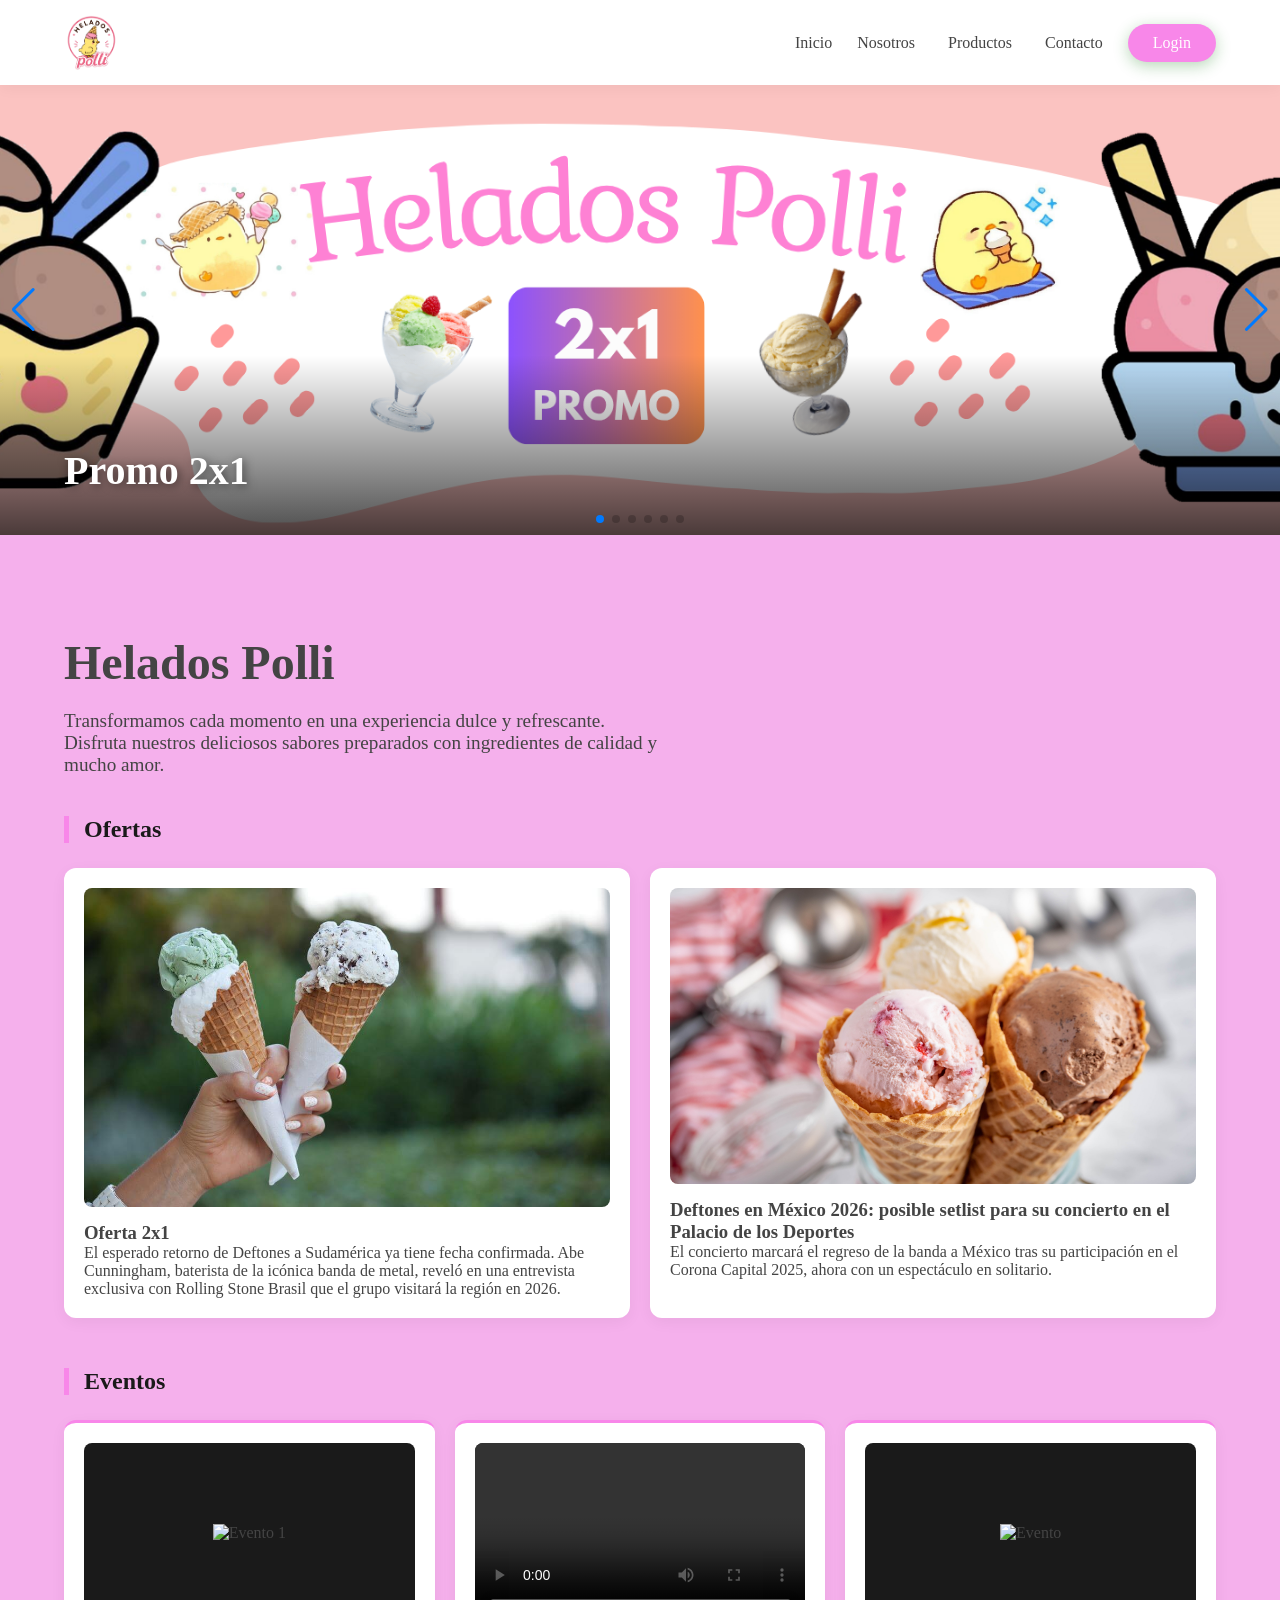
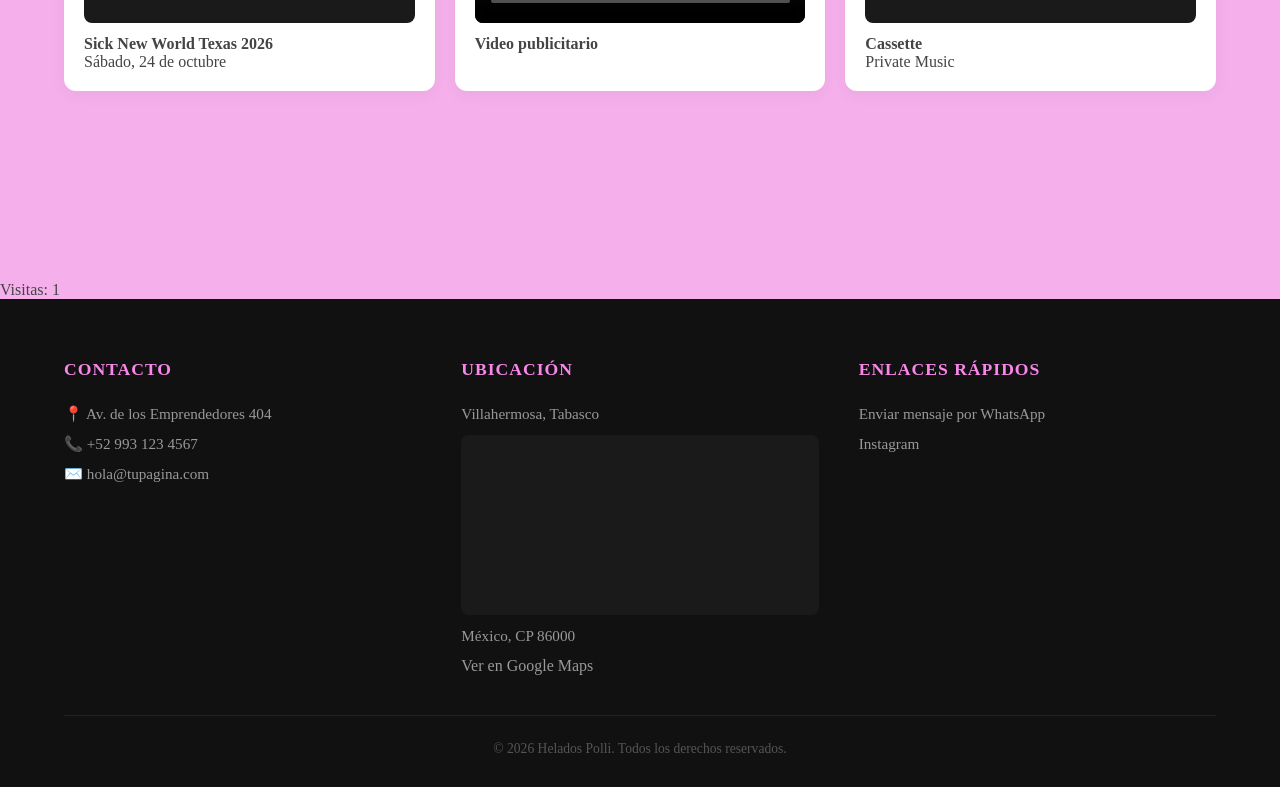
==== index.html @ 1c58d85c "Add files via upload" ====
<!DOCTYPE html>
<html lang="es">
<head>
    <!-- Swiper CSS -->
    <link rel="stylesheet" href="https://cdn.jsdelivr.net/npm/swiper@11/swiper-bundle.min.css" />
    <meta charset="UTF-8">
    <meta name="viewport" content="width=device-width, initial-scale=1.0">
    <title>Helados Polli</title>
        <!-- Google Fonts -->
    <link href="style.css" rel="stylesheet">
    <link rel='stylesheet' href='https://cdn-uicons.flaticon.com/4.0.0/uicons-regular-straight/css/uicons-regular-straight.css'>
    <link rel='stylesheet' href='https://cdn-uicons.flaticon.com/4.0.0/uicons-regular-rounded/css/uicons-regular-rounded.css'>
    <link rel='stylesheet' href='https://cdn-uicons.flaticon.com/4.0.0/uicons-regular-rounded/css/uicons-regular-rounded.css'>
    <link rel='stylesheet' href='https://cdn-uicons.flaticon.com/4.0.0/uicons-regular-rounded/css/uicons-regular-rounded.css'>
    <link rel='stylesheet' href='https://cdn-uicons.flaticon.com/4.0.0/uicons-brands/css/uicons-brands.css'>
    <link rel='stylesheet' href='https://cdn-uicons.flaticon.com/4.0.0/uicons-brands/css/uicons-brands.css'>
    <link rel='stylesheet' href='https://cdn-uicons.flaticon.com/4.0.0/uicons-brands/css/uicons-brands.css'>
    <link rel="shortcut icon" href="img/logo.png" type="image/x-icon">
</head>
<body>

    <header>
        <div class="container">
            <div class="logo">
                <!-- COLOCA TU LOGO AQUÍ -->
                <a href="index.html">
                    <img src="img/logo.png"  alt="Coloca tu logo aquí">
                </a>
            </div>

            <nav>
                <ul class="nav-menu">
                    <li><a href="index.html"><i class="fi fi-rs-map-marker-home"></i>Inicio</a></li>
                    <li><a href="nosotros.html">Nosotros</a></li>
                    <li><a href="servicios.html"><i class="fi fi-rr-shop"></i>Productos</a></li>
                    <li><a href="contacto.html"><i class="fi fi-rr-site-alt"></i>Contacto</a></li>
                    <li><a href="login.html" class="btn-login">Login</a></li>
                </ul>
            </nav>
        </div>
    </header>
<!-- Banner Principal -->
<div class="swiper mainBanner">
    <div class="swiper-wrapper">
        
        <!-- Slide 1 -->
        <div class="swiper-slide">
                <img src="banner/banner1.png" alt="Oferta 1">
                <div class="banner-content">
                    <div class="text-box">
                        <h1>Promo 2x1</h1>
                    </div>
                </div>
            </a>
        </div>

        <!-- Slide 2 -->
        <div class="swiper-slide">
                <img src="banner/banner2.png" alt="Oferta 2">
                <div class="banner-content">
                    <div class="text-box">
                    </div>
                </div>
            </a>
        </div>
        <!-- Slide 3 -->
        <div class="swiper-slide">
            <a href="https://www.youtube.com/watch?v=sPO81Fz4s2g" class="banner-link">
                <img src="banner/banner3.png" alt="Oferta 2">
                <div class="banner-content">
                    <div class="text-box">
                        <h1>Leathers</h1>
                    </div>
                </div>
            </a>
        </div>
                <!-- Slide 4 -->
        <div class="swiper-slide">
            <a href="https://www.amazon.com.mx/Deftones-CD-Collection-Private-Music/dp/B0FRNQT9QT" class="banner-link">
                <img src="banner/banner4.png" alt="Oferta 2">
                <div class="banner-content">
                    <div class="text-box">
                        <h1>Ohms/Private Music</h1>
                    </div>
                </div>
            </a>
        </div>
                <!-- Slide 5 -->
        <div class="swiper-slide">
            <a href="https://www.ebay.com/itm/157437047268" class="banner-link">
                <img src="banner/banner5.jpg" alt="Oferta 2">
                <div class="banner-content">
                    <div class="text-box">
                        <h1>Awakening Cat</h1>
                    </div>
                </div>
            </a>
        </div>
                <!-- Slide 6 -->
        <div class="swiper-slide">
            <a href="https://www.youtube.com/watch?v=9tmPBuSpmfA" class="banner-link">
                <img src="banner/banner6.png" alt="Oferta 2">
                <div class="banner-content">
                    <div class="text-box">
                        <h1>Digital Bath</h1>
                    </div>
                </div>
            </a>
        </div>

    </div>
    

    <!-- Controles -->
    <div class="swiper-button-next"></div>
    <div class="swiper-button-prev"></div>
    <div class="swiper-pagination"></div>
</div>
    <main class="container" style="padding: 100px 0;">
        <h1 style="font-size: 3rem; margin-bottom: 20px;">Helados Polli</h1>
        <p style="font-size: 1.2rem; max-width: 600px;">Transformamos cada momento en una experiencia dulce y refrescante. Disfruta nuestros deliciosos sabores preparados con ingredientes de calidad y mucho amor.</p>
        <!-- SECCIÓN DE NOTICIAS Y EVENTOS -->
        <section class="seccion-info">
            
            <!-- FILA DE 2 CUADROS (Noticias Destacadas) -->
            <h2 class="titulo-seccion">Ofertas</h2>
            <div class="contenedor-dos">
                <div class="cuadro cuadro-grande">
                    <div class="imagen-placeholder"><img src="img/oferta1.jpg" alt="Oferta 1"></div>
                    <h3>Oferta 2x1</h3>
                    <p>El esperado retorno de Deftones a Sudamérica ya tiene fecha confirmada. Abe Cunningham, baterista de la icónica banda de metal, reveló en una entrevista exclusiva con Rolling Stone Brasil que el grupo visitará la región en 2026.</p>
                </div>
                <div class="cuadro cuadro-grande">
                    <div class="imagen-placeholder"><img src="img/oferta2.jpg" alt="Oferta 2"></div>
                    <h3>Deftones en México 2026: posible setlist para su concierto en el Palacio de los Deportes</h3>
                    <p>El concierto marcará el regreso de la banda a México tras su participación en el Corona Capital 2025, ahora con un espectáculo en solitario.</p>
                    
                </div>
            </div>

            <!-- FILA DE 3 CUADROS (Eventos o Info Rápida) -->
            <h2 class="titulo-seccion">Eventos</h2>
            <div class="contenedor-tres">
    <!-- Cuadro con Imagen -->
    <div class="cuadro cuadro-pequeno">
        <div class="media-container">
            <img src="img/evento1.jpg" alt="Evento 1">
        </div>
        <h4>Sick New World Texas 2026</h4>
        <p>Sábado, 24 de octubre</p>
    </div>

    <!-- Cuadro con Video -->
    <div class="cuadro cuadro-pequeno">
        <div class="media-container">
            <video controls>
                <source src="video/video.mov" type="video/mp4">
                Tu navegador no soporta videos.
            </video>
        </div>
        <h4>Video publicitario</h4>
    </div>

    <!-- Cuadro con Info Rápida  -->
    <div class="cuadro cuadro-pequeno">
        <div class="media-container">
            <img src="img/evento2.jpg" alt="Evento">
        </div>
        <h4>Cassette</h4>
        <p>Private Music</p>
    </div>
</div>
</section>

        
    </main>
<script>
let visitas = localStorage.getItem("visitas");

if(visitas == null){
    visitas = 0;
}

visitas++;

localStorage.setItem("visitas", visitas);

document.write("Visitas: " + visitas);
</script>

    <footer>
        <div class="container">
            <div class="footer-grid">
                <div class="footer-col">
                    <h4>Contacto</h4>
                    <p>📍 Av. de los Emprendedores 404</p>
                    <p>📞 +52 993 123 4567</p>
                    <p>✉️ hola@tupagina.com</p>
                </div>
                <div class="footer-col">
                    <h4>Ubicación</h4>
                    <p>Villahermosa, Tabasco</p>
                    <div class="media-container">
                    <iframe src="https://www.google.com/maps/embed?pb=!1m18!1m12!1m3!1d3786.028294113652!2d-93.2198360260678!3d18.39156337310471!2m3!1f0!2f0!3f0!3m2!1i1024!2i768!4f13.1!3m3!1m2!1s0x85ee8cd7cc8ce477%3A0xe16984e99de48f21!2sPreparatoria%20Augusto%20Hern%C3%A1ndez%20Oliv%C3%A9!5e0!3m2!1ses!2smx!4v1779892371057!5m2!1ses!2smx" width="600" height="450" style="border:0;" allowfullscreen="" loading="lazy" referrerpolicy="no-referrer-when-downgrade"></iframe>
                    </div>
                    <p>México, CP 86000</p>
                    <a href="https://maps.app.goo.gl/w4E2ZMk2veeW3jpz5">Ver en Google Maps</a>
                </div>
                <div class="footer-col">
                    <h4>Enlaces Rápidos</h4>
                    <ul>
                        <li><a href="https://wa.me/9331549783?text=Hola,%20me%20gustaría%20recibir%20información%20sobre%20sus%20productos%20o%20servicios." target="_blank">Enviar mensaje por WhatsApp</a></li>
                        <li><a href="https://www.instagram.com/helados_polli/"><i class="fi fi-brands-instagram-circle"></i> Instagram</a></li>
                    </ul>
                </div>
            </div>
            <div class="footer-bottom">
                &copy; 2026 Helados Polli. Todos los derechos reservados.
            </div>
        </div>
    </footer>
<script src="https://cdn.jsdelivr.net/npm/swiper@11/swiper-bundle.min.js"></script>
<script src="banner.js"></script>
</body>
</html>
---- style.css ----
/* --- 1. VARIABLES --- */
:root {
    --color-primario: #f887e9; /* Color principal */
    --color-oscuro: #1a1a1a; /* Color oscuro para textos fuertes */
    --color-texto: #444; /* Color general del texto */
    --blanco: #ffffff; /* Color blanco */
    --sombra: 0 10px 30px rgba(0,0,0,0.1); /* Sombra suave */
    --transicion: all 0.4s cubic-bezier(0.165, 0.84, 0.44, 1); /* Animación suave */
}

/* Reset básico para quitar márgenes por defecto */
* {
    margin: 0;
    padding: 0;
    box-sizing: border-box; /* Evita que el padding rompa tamaños */
}

/* Configuración general del body */
body {
    font-family: 'Times New Roman', Times, serif; /* Fuente */
    background-color: #f5b0ec; /* Fondo claro */
    color: var(--color-texto); /* Color del texto */
    display: flex;
    flex-direction: column;
    min-height: 100vh; /* Para que el footer quede abajo */
}

/* Contenedor centrado */
.container {
    width: 90%;
    max-width: 1200px; /* Ancho máximo */
    margin: 0 auto; /* Centrar */
}

/* --- 2. HEADER Y LOGO --- */
header {
    background: var(--blanco); /* Fondo blanco */
    padding: 15px 0;
    box-shadow: 0 2px 15px rgba(0,0,0,0.05); /* Sombra ligera */
    position: sticky; /* Se queda fijo arriba */
    top: 0;
    z-index: 1000; /* Siempre encima */
}

/* Alinea logo y menú */
header .container {
    display: flex;
    justify-content: space-between;
    align-items: center;
}

/* CONFIGURACIÓN DEL LOGO */
.logo img {
    height: 55px; /* Tamaño del logo */
    width: auto;
    display: block;
}

/* --- 3. NAVEGACIÓN Y MENÚ --- */
.nav-menu {
    display: flex; /* Menú en fila */
    list-style: none; /* Quita viñetas */
    align-items: center;
}

/* Separación entre opciones */
.nav-menu > li {
    margin-left: 25px;
    position: relative; /* Necesario para submenú */
}

/* Estilo de enlaces */
.nav-menu a {
    text-decoration: none;
    color: var(--color-oscuro);
    font-weight: 500;
    padding: 10px 0;
    transition: var(--transicion);
    display: block;

    /* Permite alinear iconos con texto */
    display: inline-flex; 
    align-items: center; 
    gap: 8px; 
    text-decoration: none; 
    color: inherit;
}

/* Línea animada debajo del menú */
.nav-menu > li > a::after {
    content: '';
    position: absolute;
    width: 0; /* Empieza invisible */
    height: 2px;
    bottom: 0;
    left: 0;
    background-color: var(--color-primario);
    transition: var(--transicion);
}

/* Cuando pasas el mouse aparece la línea */
.nav-menu > li:hover > a::after {
    width: 100%;
}

/* Cambio de color al pasar el mouse */
.nav-menu a:hover {
    color: var(--color-primario);
}

/* --- 4. SUBMENÚ DESPLEGABLE --- */
.dropdown-content {
    position: absolute;
    top: 120%; /* Debajo del menú */
    left: -20px;
    background: var(--blanco);
    min-width: 220px;
    padding: 15px 0;
    list-style: none;
    border-radius: 12px; /* Bordes redondeados */
    box-shadow: var(--sombra);

    /* Oculto por defecto */
    opacity: 0;
    visibility: hidden;
    transform: translateY(20px); /* Baja un poco */
    transition: var(--transicion);
}

/* Mostrar el submenú al pasar el mouse */
.dropdown:hover .dropdown-content {
    opacity: 1;
    visibility: visible;
    transform: translateY(0);
}

/* Estilo de opciones del submenú */
.dropdown-content li a {
    padding: 12px 25px;
    font-size: 0.9rem;
    color: var(--color-texto);
    font-weight: 400;
}

/* Hover en submenú */
.dropdown-content li a:hover {
    background-color: #fdcff7;
    color: var(--color-primario);
    padding-left: 30px; /* Se mueve a la derecha */
}

/* Botón Login resaltado */
.btn-login {
    background-color: var(--color-primario);
    color: var(--blanco) !important;
    padding: 10px 25px !important;
    border-radius: 50px; /* Forma redonda */
    box-shadow: 0 4px 15px rgba(21, 124, 21, 0.3);
}

/* Efecto hover del botón */
.btn-login:hover {
    transform: translateY(-2px); /* Se levanta */
    box-shadow: 0 6px 20px rgba(21, 124, 21, 0.3);
}

/* --- 5. RESPONSIVE --- */
@media (max-width: 850px) {

    /* Header en columna */
    header .container {
        flex-direction: column;
        gap: 20px;
    }

    /* Menú se adapta */
    .nav-menu {
        flex-wrap: wrap;
        justify-content: center;
    }

    .nav-menu li {
        margin: 5px 15px;
    }

    /* Submenú en móvil */
    .dropdown-content {
        position: static; /* Ya no flotante */
        box-shadow: none;
        opacity: 1;
        visibility: visible;
        transform: none;
        display: none; /* Oculto */
        background: #f1f1f1;
    }

    /* Mostrar al hacer hover */
    .dropdown:hover .dropdown-content {
        display: block;
    }
}

/* --- 6. FOOTER 3 COLUMNAS --- */
footer {
    background: #111;
    color: #fff;
    padding: 60px 0 30px;
    margin-top: auto; /* Empuja el footer abajo */
}

/* Grid para dividir en columnas */
.footer-grid {
    display: grid;
    grid-template-columns: repeat(auto-fit, minmax(250px, 1fr)); /* Responsive */
    gap: 40px;
    margin-bottom: 40px;
}

/* Títulos del footer */
.footer-col h4 {
    color: var(--color-primario);
    margin-bottom: 25px;
    font-size: 1.1rem;
    text-transform: uppercase;
    letter-spacing: 1px;
}

/* Texto del footer */
.footer-col p, .footer-col li {
    color: #999;
    font-size: 0.95rem;
    margin-bottom: 12px;
}

/* Quita viñetas */
.footer-col ul { 
    list-style: none; 
}

/* Enlaces del footer */
.footer-col a {
    color: #999;
    text-decoration: none;
    transition: var(--transicion);
}

/* Hover enlaces */
.footer-col a:hover {
    color: var(--blanco);
}

/* Parte inferior del footer */
.footer-bottom {
    text-align: center;
    border-top: 1px solid #222;
    padding-top: 25px;
    color: #555;
    font-size: 0.85rem;
}
/* ESTILOS CSS PARA ESTA SECCIÓN (Agrégalos a tu bloque <style>) */

    .seccion-info {
        padding: 40px 0;
    }

    .titulo-seccion {
        margin-bottom: 25px;
        color: var(--color-oscuro);
        border-left: 5px solid var(--color-primario);
        padding-left: 15px;
    }

    /* Contenedores Flexbox */
    .contenedor-dos, .contenedor-tres {
        display: flex;
        gap: 20px;
        flex-wrap: wrap; /* Para que sea responsivo */
        margin-bottom: 50px;
    }

    /* Estilo base de los cuadros */
    .cuadro {
        background: var(--blanco);
        border-radius: 12px;
        padding: 20px;
        box-shadow: 0 4px 15px rgba(0,0,0,0.05);
        transition: transform 0.3s ease;
    }

    .cuadro:hover {
        transform: translateY(-5px);
    }

    /* Tamaños específicos */
    .cuadro-grande {
        flex: 1 1 calc(50% - 20px); /* 2 cuadros por fila */
        min-width: 300px;
    }

    .cuadro-pequeno {
        flex: 1 1 calc(33.33% - 20px); /* 3 cuadros por fila */
        min-width: 250px;
        border-top: 3px solid var(--color-primario);
        align-items: center;
    }
.imagen-placeholder {
    width: 100%;
    height: auto;       /* Ya no obligamos a que mida 200px */
    overflow: hidden;
    border-radius: 8px;
    margin-bottom: 15px;
}

.imagen-placeholder img {
    width: 100%;        /* Ocupa todo el ancho disponible */
    height: auto;       /* Mantiene su proporción natural */
    display: block;
}
  
    /* Elementos internos 
    .imagen-placeholder {
        background: #eee;
        height: 150px;
        display: flex;
        align-items: center;
        justify-content: center;
        border-radius: 8px;
        margin-bottom: 15px;
        color: #888;
    }*/

    .leer-mas {
        display: inline-block;
        margin-top: 15px;
        color: var(--color-primario);
        text-decoration: none;
        font-weight: 600;
        font-size: 0.9rem;
    }
    /* Contenedor universal para fotos y videos */
.media-container {
    width: 100%;
    height: 180px;         /* Altura fija para que los 3 cuadros estén parejos */
    background-color: #1a1a1a; /* Fondo oscuro para resaltar el contenido */
    display: flex;
    align-items: center;
    justify-content: center;
    border-radius: 8px;
    margin-bottom: 12px;
    overflow: hidden;
}

/* Ajuste para que se vea TODO (Imagen) */
.media-container img {
    max-width: 100%;
    max-height: 100%;
    object-fit: contain;   /* ESTA ES LA CLAVE: No corta nada */
}

/* Ajuste para que se vea TODO (Video) */
.media-container video {
    width: 100%;
    height: 100%;
    object-fit: contain;   /* ESTA ES LA CLAVE: Muestra el video completo */
    outline: none;
}
/* --- ESTILOS DEL BANNER --- */
.mainBanner {
    width: 100%;
    height: 450px; /* Altura ideal tipo e-commerce */
    position: relative;
}

.mainBanner .swiper-slide {
    position: relative;
    overflow: hidden;
}

.mainBanner img {
    width: 100%;
    height: 100%;
    object-fit: cover; /* Ajuste perfecto de la imagen */
    object-position: center;
}

/* Capa de contenido sobre la imagen */
.banner-content {
    position: absolute;
    top: 0;
    left: 0;
    width: 100%;
    height: 100%;
    display: flex;
    align-items: center; /* Centrado vertical */
    padding-left: 10%; /* Alineado a la izquierda como ML */
    background: linear-gradient(to right, rgba(0,0,0,0.4), transparent); /* Degradado para legibilidad */
}

.text-box {
    color: white;
    max-width: 500px;
}

.text-box span {
    font-size: 0.9rem;
    font-weight: 600;
    letter-spacing: 2px;
    color: var(--color-primario);
}

.text-box h1 {
    font-size: 3rem;
    margin: 10px 0 20px;
    line-height: 1.1;
}

.btn-comprar {
    padding: 12px 30px;
    background: var(--color-primario);
    border: none;
    color: rgb(249, 208, 255);
    font-weight: 600;
    border-radius: 5px;
    cursor: pointer;
    transition: transform 0.3s;
}

.btn-comprar:hover {
    transform: scale(1.05);
}

/* --- RESPONSIVE --- */
@media (max-width: 768px) {
    .mainBanner { height: 300px; }
    .text-box h1 { font-size: 1.8rem; }
    .banner-content { padding-left: 5%; }
}
/* --- ESTILOS DEL BANNER --- */
.mainBanner {
    width: 100%;
    height: 450px;
    position: relative;
}

/* Hace que todo el slide sea clickable */
.banner-link {
    text-decoration: none;
    display: block;
    width: 100%;
    height: 100%;
    position: relative;
}

.mainBanner .swiper-slide {
    position: relative;
    overflow: hidden;
}

.mainBanner img {
    width: 100%;
    height: 100%;
    object-fit: cover;
    object-position: center;
    transition: transform 0.5s ease; /* Efecto zoom opcional */
}

/* Zoom suave al pasar el mouse por el banner */
.banner-link:hover img {
    transform: scale(1.05);
}

/* Capa de contenido: Alineada ABAJO a la IZQUIERDA */
.banner-content {
    position: absolute;
    top: 0;
    left: 0;
    width: 100%;
    height: 100%;
    display: flex;
    align-items: flex-end; /* Mueve el texto al fondo */
    justify-content: flex-start; /* Mueve el texto a la izquierda */
    padding: 40px 5%; /* Espacio desde los bordes */
    /* Degradado oscuro desde abajo para que el texto blanco se lea perfecto */
    background: linear-gradient(to top, rgba(0,0,0,0.7) 0%, transparent 40%);
    box-sizing: border-box;
}

.text-box {
    color: white;
    max-width: 80%;
}

.text-box h1 {
    font-size: 2.5rem;
    margin: 0;
    line-height: 1.2;
    font-weight: 600;
    /* Sombra de apoyo */
    text-shadow: 2px 2px 10px rgba(0,0,0,0.5);
}

/* --- RESPONSIVE --- */
@media (max-width: 768px) {
    .mainBanner { height: 300px; }
    .text-box h1 { font-size: 1.5rem; }
    .banner-content { padding: 20px 5%; }
}
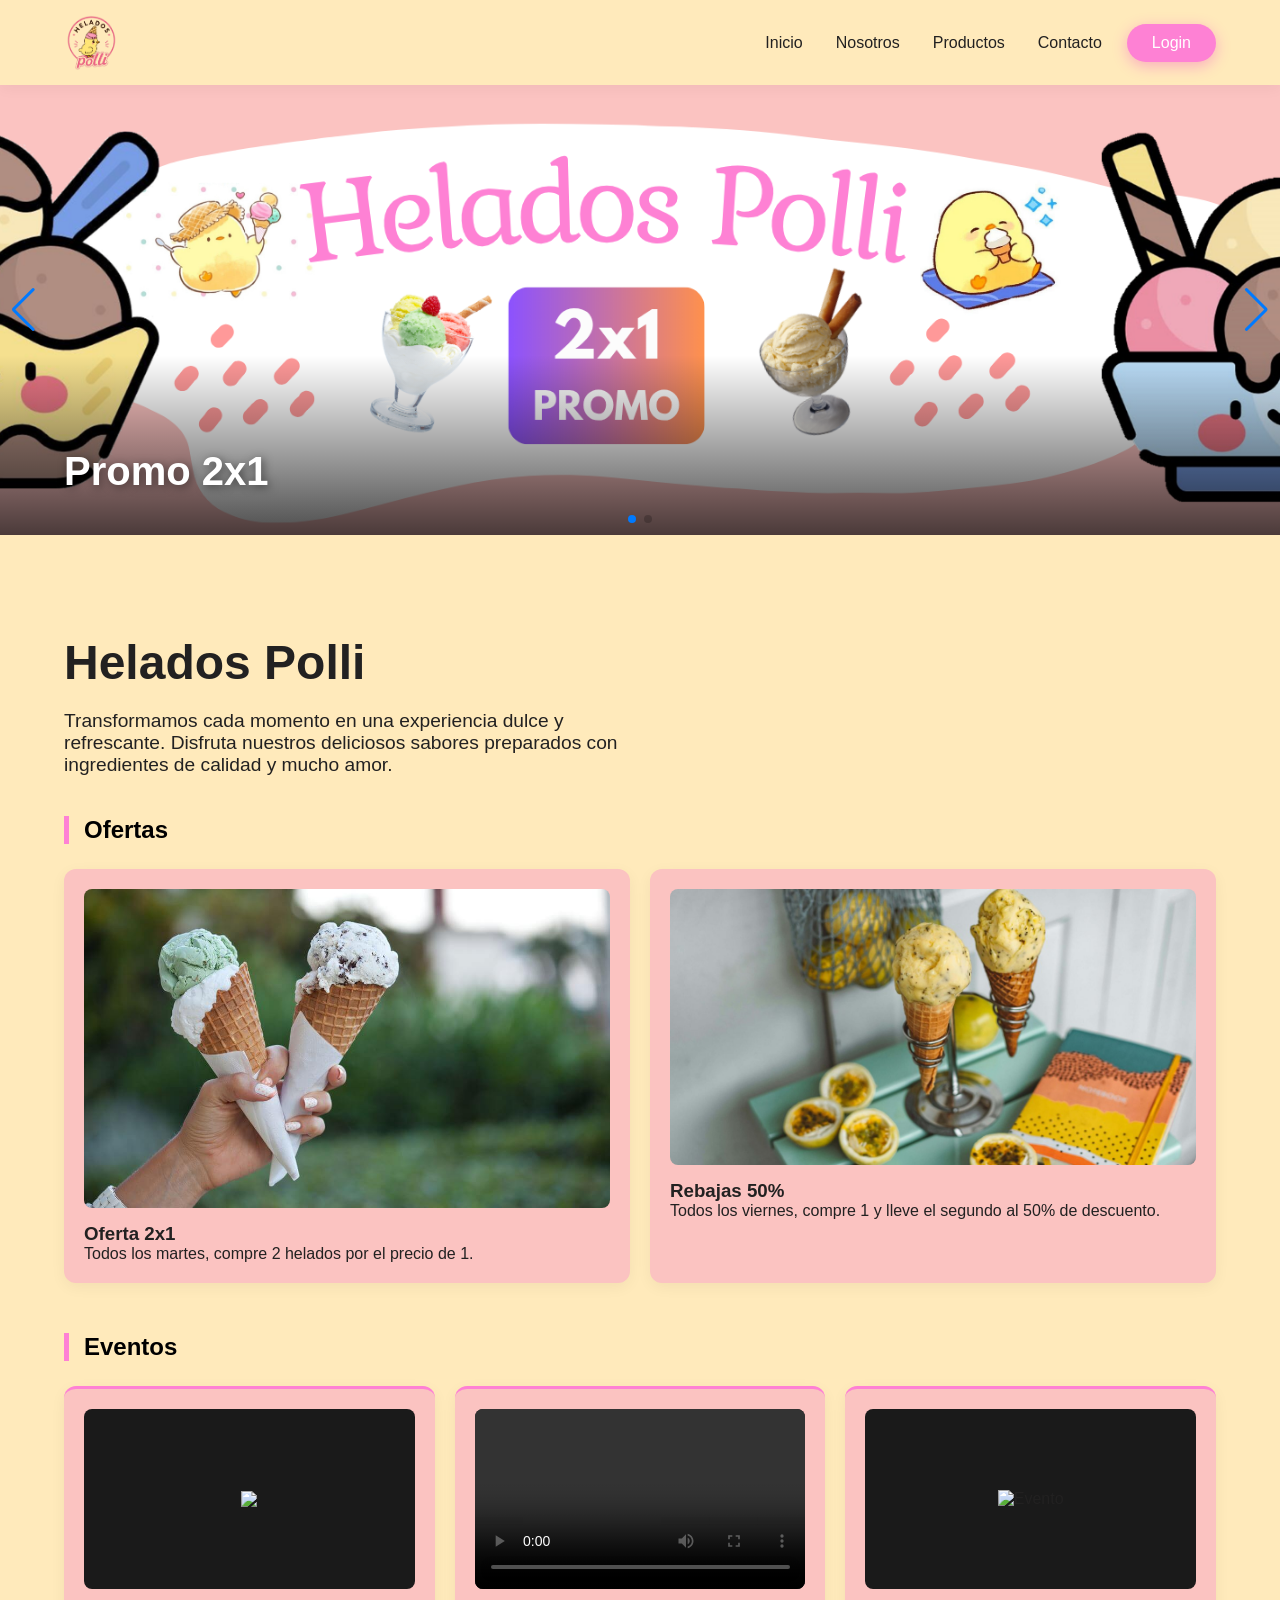
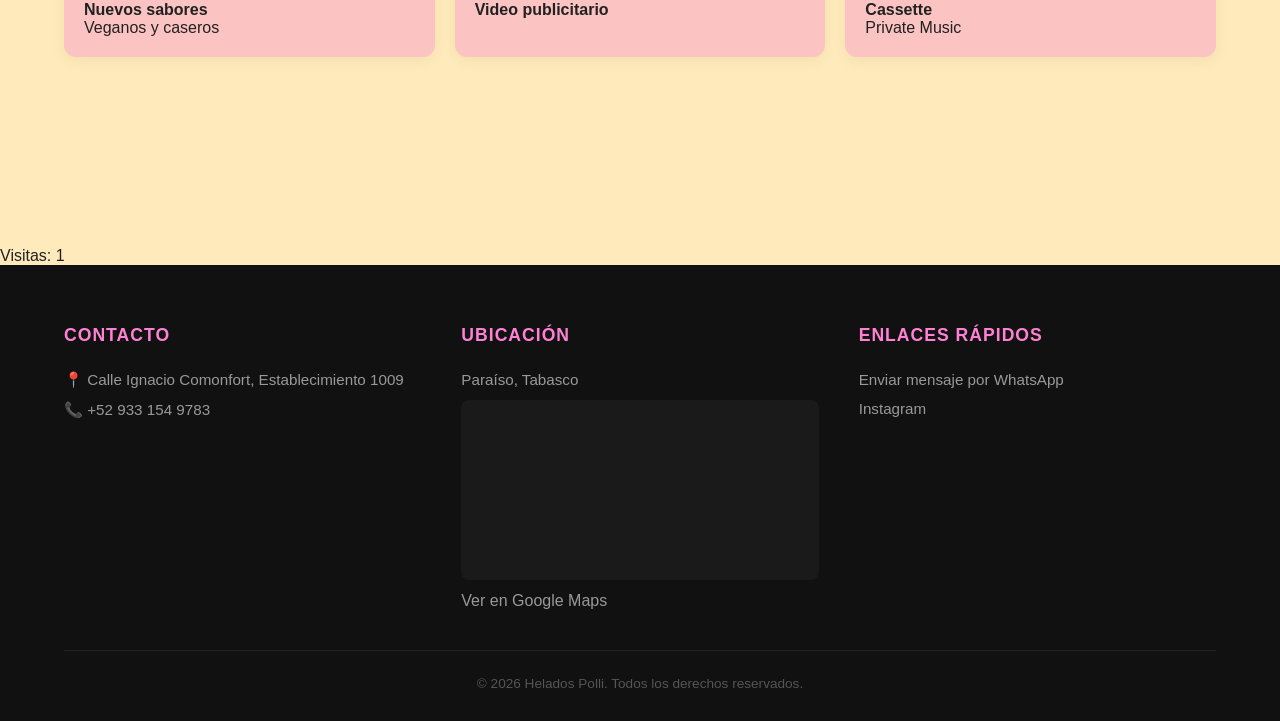
==== commit 387a68bf: "Add files via upload" ====
--- a/index.html
+++ b/index.html
@@ -6,14 +6,13 @@
     <meta charset="UTF-8">
     <meta name="viewport" content="width=device-width, initial-scale=1.0">
     <title>Helados Polli</title>
-        <!-- Google Fonts -->
     <link href="style.css" rel="stylesheet">
     <link rel='stylesheet' href='https://cdn-uicons.flaticon.com/4.0.0/uicons-regular-straight/css/uicons-regular-straight.css'>
+    <link rel='stylesheet' href='https://cdn-uicons.flaticon.com/4.0.0/uicons-bold-rounded/css/uicons-bold-rounded.css'>
     <link rel='stylesheet' href='https://cdn-uicons.flaticon.com/4.0.0/uicons-regular-rounded/css/uicons-regular-rounded.css'>
     <link rel='stylesheet' href='https://cdn-uicons.flaticon.com/4.0.0/uicons-regular-rounded/css/uicons-regular-rounded.css'>
     <link rel='stylesheet' href='https://cdn-uicons.flaticon.com/4.0.0/uicons-regular-rounded/css/uicons-regular-rounded.css'>
-    <link rel='stylesheet' href='https://cdn-uicons.flaticon.com/4.0.0/uicons-brands/css/uicons-brands.css'>
-    <link rel='stylesheet' href='https://cdn-uicons.flaticon.com/4.0.0/uicons-brands/css/uicons-brands.css'>
+    <link rel='stylesheet' href='https://cdn-uicons.flaticon.com/4.0.0/uicons-bold-straight/css/uicons-bold-straight.css'>
     <link rel='stylesheet' href='https://cdn-uicons.flaticon.com/4.0.0/uicons-brands/css/uicons-brands.css'>
     <link rel="shortcut icon" href="img/logo.png" type="image/x-icon">
 </head>
@@ -24,14 +23,14 @@
             <div class="logo">
                 <!-- COLOCA TU LOGO AQUÍ -->
                 <a href="index.html">
-                    <img src="img/logo.png"  alt="Coloca tu logo aquí">
+                    <img src="img/logo.png">
                 </a>
             </div>
 
             <nav>
                 <ul class="nav-menu">
-                    <li><a href="index.html"><i class="fi fi-rs-map-marker-home"></i>Inicio</a></li>
-                    <li><a href="nosotros.html">Nosotros</a></li>
+                    <li><a href="index.html"><i class="fi fi-br-house-chimney"></i>Inicio</a></li>
+                    <li><a href="nosotros.html"><i class="fi fi-bs-info"></i>Nosotros</a></li>
                     <li><a href="servicios.html"><i class="fi fi-rr-shop"></i>Productos</a></li>
                     <li><a href="contacto.html"><i class="fi fi-rr-site-alt"></i>Contacto</a></li>
                     <li><a href="login.html" class="btn-login">Login</a></li>
@@ -63,51 +62,6 @@
                 </div>
             </a>
         </div>
-        <!-- Slide 3 -->
-        <div class="swiper-slide">
-            <a href="https://www.youtube.com/watch?v=sPO81Fz4s2g" class="banner-link">
-                <img src="banner/banner3.png" alt="Oferta 2">
-                <div class="banner-content">
-                    <div class="text-box">
-                        <h1>Leathers</h1>
-                    </div>
-                </div>
-            </a>
-        </div>
-                <!-- Slide 4 -->
-        <div class="swiper-slide">
-            <a href="https://www.amazon.com.mx/Deftones-CD-Collection-Private-Music/dp/B0FRNQT9QT" class="banner-link">
-                <img src="banner/banner4.png" alt="Oferta 2">
-                <div class="banner-content">
-                    <div class="text-box">
-                        <h1>Ohms/Private Music</h1>
-                    </div>
-                </div>
-            </a>
-        </div>
-                <!-- Slide 5 -->
-        <div class="swiper-slide">
-            <a href="https://www.ebay.com/itm/157437047268" class="banner-link">
-                <img src="banner/banner5.jpg" alt="Oferta 2">
-                <div class="banner-content">
-                    <div class="text-box">
-                        <h1>Awakening Cat</h1>
-                    </div>
-                </div>
-            </a>
-        </div>
-                <!-- Slide 6 -->
-        <div class="swiper-slide">
-            <a href="https://www.youtube.com/watch?v=9tmPBuSpmfA" class="banner-link">
-                <img src="banner/banner6.png" alt="Oferta 2">
-                <div class="banner-content">
-                    <div class="text-box">
-                        <h1>Digital Bath</h1>
-                    </div>
-                </div>
-            </a>
-        </div>
-
     </div>
     
 
@@ -128,12 +82,12 @@
                 <div class="cuadro cuadro-grande">
                     <div class="imagen-placeholder"><img src="img/oferta1.jpg" alt="Oferta 1"></div>
                     <h3>Oferta 2x1</h3>
-                    <p>El esperado retorno de Deftones a Sudamérica ya tiene fecha confirmada. Abe Cunningham, baterista de la icónica banda de metal, reveló en una entrevista exclusiva con Rolling Stone Brasil que el grupo visitará la región en 2026.</p>
+                    <p>Todos los martes, compre 2 helados por el precio de 1.</p>
                 </div>
                 <div class="cuadro cuadro-grande">
                     <div class="imagen-placeholder"><img src="img/oferta2.jpg" alt="Oferta 2"></div>
-                    <h3>Deftones en México 2026: posible setlist para su concierto en el Palacio de los Deportes</h3>
-                    <p>El concierto marcará el regreso de la banda a México tras su participación en el Corona Capital 2025, ahora con un espectáculo en solitario.</p>
+                    <h3>Rebajas 50%</h3>
+                    <p>Todos los viernes, compre 1 y lleve el segundo al 50% de descuento.</p>
                     
                 </div>
             </div>
@@ -144,10 +98,10 @@
     <!-- Cuadro con Imagen -->
     <div class="cuadro cuadro-pequeno">
         <div class="media-container">
-            <img src="img/evento1.jpg" alt="Evento 1">
+            <img src="img/evento1.jpg">
         </div>
-        <h4>Sick New World Texas 2026</h4>
-        <p>Sábado, 24 de octubre</p>
+        <h4>Nuevos sabores</h4>
+        <p>Veganos y caseros</p>
     </div>
 
     <!-- Cuadro con Video -->
@@ -155,7 +109,6 @@
         <div class="media-container">
             <video controls>
                 <source src="video/video.mov" type="video/mp4">
-                Tu navegador no soporta videos.
             </video>
         </div>
         <h4>Video publicitario</h4>
@@ -193,18 +146,16 @@
             <div class="footer-grid">
                 <div class="footer-col">
                     <h4>Contacto</h4>
-                    <p>📍 Av. de los Emprendedores 404</p>
-                    <p>📞 +52 993 123 4567</p>
-                    <p>✉️ hola@tupagina.com</p>
+                    <p>📍 Calle Ignacio Comonfort, Establecimiento 1009</p>
+                    <p>📞 +52 933 154 9783</p>
                 </div>
                 <div class="footer-col">
                     <h4>Ubicación</h4>
-                    <p>Villahermosa, Tabasco</p>
+                    <p>Paraíso, Tabasco</p>
                     <div class="media-container">
-                    <iframe src="https://www.google.com/maps/embed?pb=!1m18!1m12!1m3!1d3786.028294113652!2d-93.2198360260678!3d18.39156337310471!2m3!1f0!2f0!3f0!3m2!1i1024!2i768!4f13.1!3m3!1m2!1s0x85ee8cd7cc8ce477%3A0xe16984e99de48f21!2sPreparatoria%20Augusto%20Hern%C3%A1ndez%20Oliv%C3%A9!5e0!3m2!1ses!2smx!4v1779892371057!5m2!1ses!2smx" width="600" height="450" style="border:0;" allowfullscreen="" loading="lazy" referrerpolicy="no-referrer-when-downgrade"></iframe>
+                    <iframe src="https://www.google.com/maps/embed?pb=!1m18!1m12!1m3!1d3785.905699781109!2d-93.22000272417344!3d18.397142472931687!2m3!1f0!2f0!3f0!3m2!1i1024!2i768!4f13.1!3m3!1m2!1s0x85ee8cd5a2a09d4f%3A0x33b216a5aea0526!2sIgnacio%20Comonfort%201009%2C%20La%20Candelaria%2C%2086605%20Para%C3%ADso%2C%20Tab.!5e0!3m2!1ses-419!2smx!4v1780856928939!5m2!1ses-419!2smx" width="600" height="450" style="border:0;" allowfullscreen="" loading="lazy" referrerpolicy="no-referrer-when-downgrade"></iframe>
                     </div>
-                    <p>México, CP 86000</p>
-                    <a href="https://maps.app.goo.gl/w4E2ZMk2veeW3jpz5">Ver en Google Maps</a>
+                    <a href="https://maps.app.goo.gl/pWmfHuUAt2d69DFE6">Ver en Google Maps</a>
                 </div>
                 <div class="footer-col">
                     <h4>Enlaces Rápidos</h4>
--- a/style.css
+++ b/style.css
@@ -1,8 +1,11 @@
 /* --- 1. VARIABLES --- */
 :root {
-    --color-primario: #f887e9; /* Color principal */
-    --color-oscuro: #1a1a1a; /* Color oscuro para textos fuertes */
-    --color-texto: #444; /* Color general del texto */
+    --color-primario: #FE81D4; /* Color principal */
+    --color-secundario: #FAACBF; /* Color secundario*/
+    --color-terciario: #FBC3C1; /*Color terciario*/
+    --color-claro: #FFEABB; /*Color claro*/
+    --color-oscuro: #000000; /* Color oscuro para textos fuertes */
+    --color-texto: #222121; /* Color general del texto */
     --blanco: #ffffff; /* Color blanco */
     --sombra: 0 10px 30px rgba(0,0,0,0.1); /* Sombra suave */
     --transicion: all 0.4s cubic-bezier(0.165, 0.84, 0.44, 1); /* Animación suave */
@@ -17,8 +20,8 @@
 
 /* Configuración general del body */
 body {
-    font-family: 'Times New Roman', Times, serif; /* Fuente */
-    background-color: #f5b0ec; /* Fondo claro */
+    font-family: 'Trebuchet MS', 'Lucida Sans Unicode', 'Lucida Grande', 'Lucida Sans', Arial, sans-serif; /* Fuente */
+    background-color: var(--color-claro); /* Fondo claro */
     color: var(--color-texto); /* Color del texto */
     display: flex;
     flex-direction: column;
@@ -34,7 +37,7 @@
 
 /* --- 2. HEADER Y LOGO --- */
 header {
-    background: var(--blanco); /* Fondo blanco */
+    background: var(--color-claro);
     padding: 15px 0;
     box-shadow: 0 2px 15px rgba(0,0,0,0.05); /* Sombra ligera */
     position: sticky; /* Se queda fijo arriba */
@@ -113,7 +116,7 @@
     position: absolute;
     top: 120%; /* Debajo del menú */
     left: -20px;
-    background: var(--blanco);
+    background: var(--color-terciario);
     min-width: 220px;
     padding: 15px 0;
     list-style: none;
@@ -155,13 +158,13 @@
     color: var(--blanco) !important;
     padding: 10px 25px !important;
     border-radius: 50px; /* Forma redonda */
-    box-shadow: 0 4px 15px rgba(21, 124, 21, 0.3);
+    box-shadow: 0 4px 15px var(--color-secundario);
 }
 
 /* Efecto hover del botón */
 .btn-login:hover {
     transform: translateY(-2px); /* Se levanta */
-    box-shadow: 0 6px 20px rgba(21, 124, 21, 0.3);
+    box-shadow: 0 6px 20px var(--color-secundario);
 }
 
 /* --- 5. RESPONSIVE --- */
@@ -280,7 +283,7 @@
 
     /* Estilo base de los cuadros */
     .cuadro {
-        background: var(--blanco);
+        background: var(--color-terciario);
         border-radius: 12px;
         padding: 20px;
         box-shadow: 0 4px 15px rgba(0,0,0,0.05);
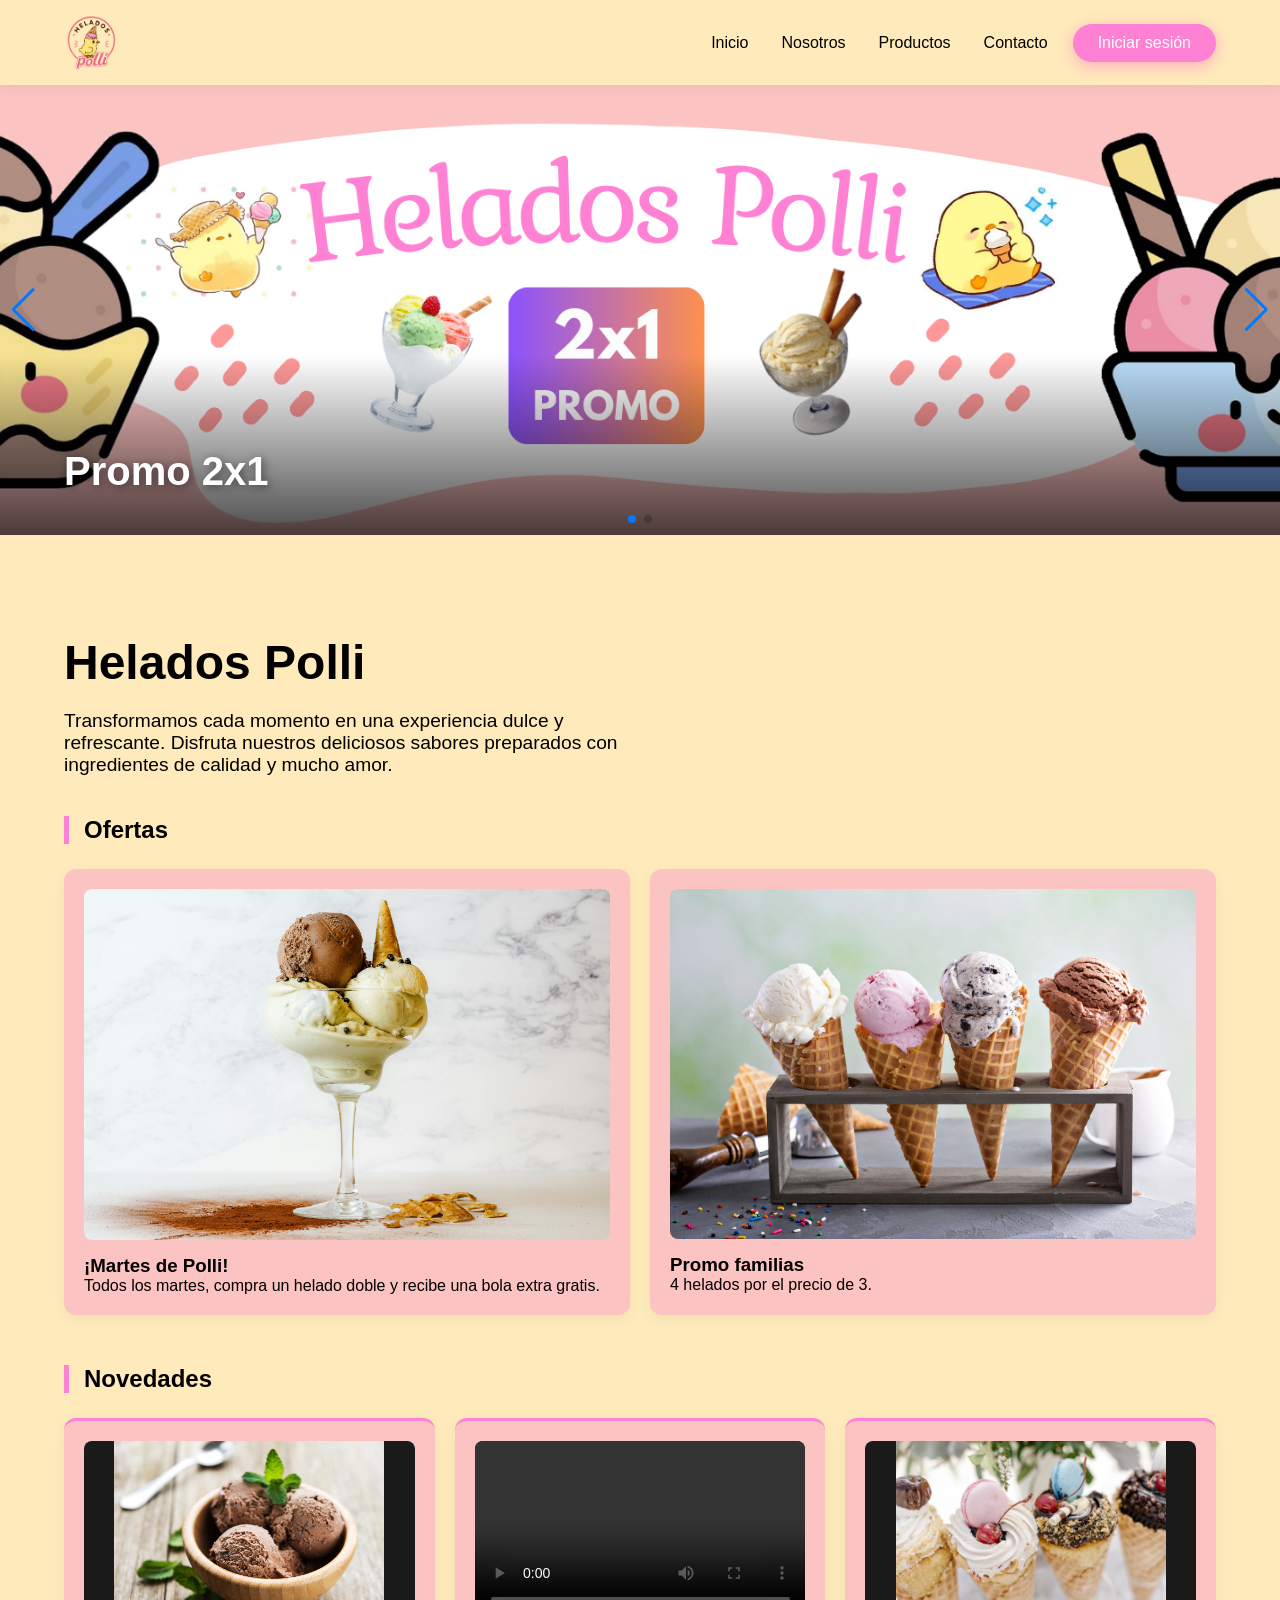
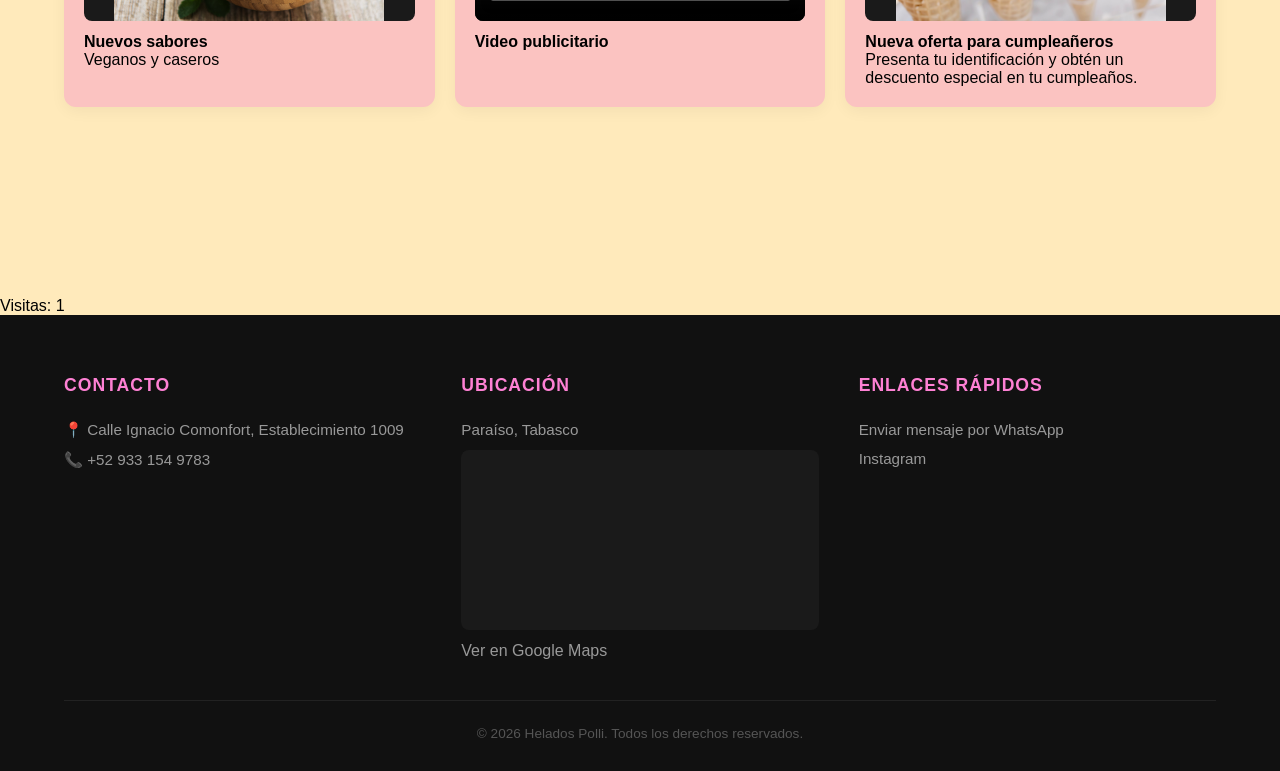
==== commit 68924dc9: "Add files via upload" ====
--- a/index.html
+++ b/index.html
@@ -6,6 +6,10 @@
     <meta charset="UTF-8">
     <meta name="viewport" content="width=device-width, initial-scale=1.0">
     <title>Helados Polli</title>
+    <meta name="description" content="Este es el proyecto final de la asignatura Páginas web y Diseño digital">
+    <meta name="keywords" content="3°E, Químico-Biológico">
+    <meta name="author" content="Equipo 2: Heriberto Collado Segura, Victor Augusto Díaz Castillo, Hugo Hernández Morales, Axel Fernando Pérez Cruz, Tadeo Pérez Morales, Orlando Jesús Ruiz López">
+    <link rel="shortcut icon" href="img/favicon.jpg" type="image/x-icon">
     <link href="style.css" rel="stylesheet">
     <link rel='stylesheet' href='https://cdn-uicons.flaticon.com/4.0.0/uicons-regular-straight/css/uicons-regular-straight.css'>
     <link rel='stylesheet' href='https://cdn-uicons.flaticon.com/4.0.0/uicons-bold-rounded/css/uicons-bold-rounded.css'>
@@ -33,7 +37,7 @@
                     <li><a href="nosotros.html"><i class="fi fi-bs-info"></i>Nosotros</a></li>
                     <li><a href="servicios.html"><i class="fi fi-rr-shop"></i>Productos</a></li>
                     <li><a href="contacto.html"><i class="fi fi-rr-site-alt"></i>Contacto</a></li>
-                    <li><a href="login.html" class="btn-login">Login</a></li>
+                    <li><a href="login.html" class="btn-login">Iniciar sesión</a></li>
                 </ul>
             </nav>
         </div>
@@ -81,19 +85,19 @@
             <div class="contenedor-dos">
                 <div class="cuadro cuadro-grande">
                     <div class="imagen-placeholder"><img src="img/oferta1.jpg" alt="Oferta 1"></div>
-                    <h3>Oferta 2x1</h3>
-                    <p>Todos los martes, compre 2 helados por el precio de 1.</p>
+                    <h3>¡Martes de Polli!</h3>
+                    <p>Todos los martes, compra un helado doble y recibe una bola extra gratis.</p>
                 </div>
                 <div class="cuadro cuadro-grande">
                     <div class="imagen-placeholder"><img src="img/oferta2.jpg" alt="Oferta 2"></div>
-                    <h3>Rebajas 50%</h3>
-                    <p>Todos los viernes, compre 1 y lleve el segundo al 50% de descuento.</p>
+                    <h3>Promo familias</h3>
+                    <p>4 helados por el precio de 3.</p>
                     
                 </div>
             </div>
 
             <!-- FILA DE 3 CUADROS (Eventos o Info Rápida) -->
-            <h2 class="titulo-seccion">Eventos</h2>
+            <h2 class="titulo-seccion">Novedades</h2>
             <div class="contenedor-tres">
     <!-- Cuadro con Imagen -->
     <div class="cuadro cuadro-pequeno">
@@ -108,7 +112,7 @@
     <div class="cuadro cuadro-pequeno">
         <div class="media-container">
             <video controls>
-                <source src="video/video.mov" type="video/mp4">
+                <source src="video/video.mp4" type="video/mp4">
             </video>
         </div>
         <h4>Video publicitario</h4>
@@ -117,10 +121,10 @@
     <!-- Cuadro con Info Rápida  -->
     <div class="cuadro cuadro-pequeno">
         <div class="media-container">
-            <img src="img/evento2.jpg" alt="Evento">
+            <img src="img/evento2.jpg">
         </div>
-        <h4>Cassette</h4>
-        <p>Private Music</p>
+        <h4>Nueva oferta para cumpleañeros</h4>
+        <p>Presenta tu identificación y obtén un descuento especial en tu cumpleaños.</p>
     </div>
 </div>
 </section>
--- a/style.css
+++ b/style.css
@@ -20,9 +20,9 @@
 
 /* Configuración general del body */
 body {
-    font-family: 'Trebuchet MS', 'Lucida Sans Unicode', 'Lucida Grande', 'Lucida Sans', Arial, sans-serif; /* Fuente */
+    font-family: 'Lucida Sans', 'Lucida Sans Regular', 'Lucida Grande', 'Lucida Sans Unicode', Geneva, Verdana, sans-serif; /* Fuente */
     background-color: var(--color-claro); /* Fondo claro */
-    color: var(--color-texto); /* Color del texto */
+    color: var(--color-oscuro); /* Color del texto */
     display: flex;
     flex-direction: column;
     min-height: 100vh; /* Para que el footer quede abajo */
@@ -141,7 +141,7 @@
 .dropdown-content li a {
     padding: 12px 25px;
     font-size: 0.9rem;
-    color: var(--color-texto);
+    color: var(--color-primario);
     font-weight: 400;
 }
 
